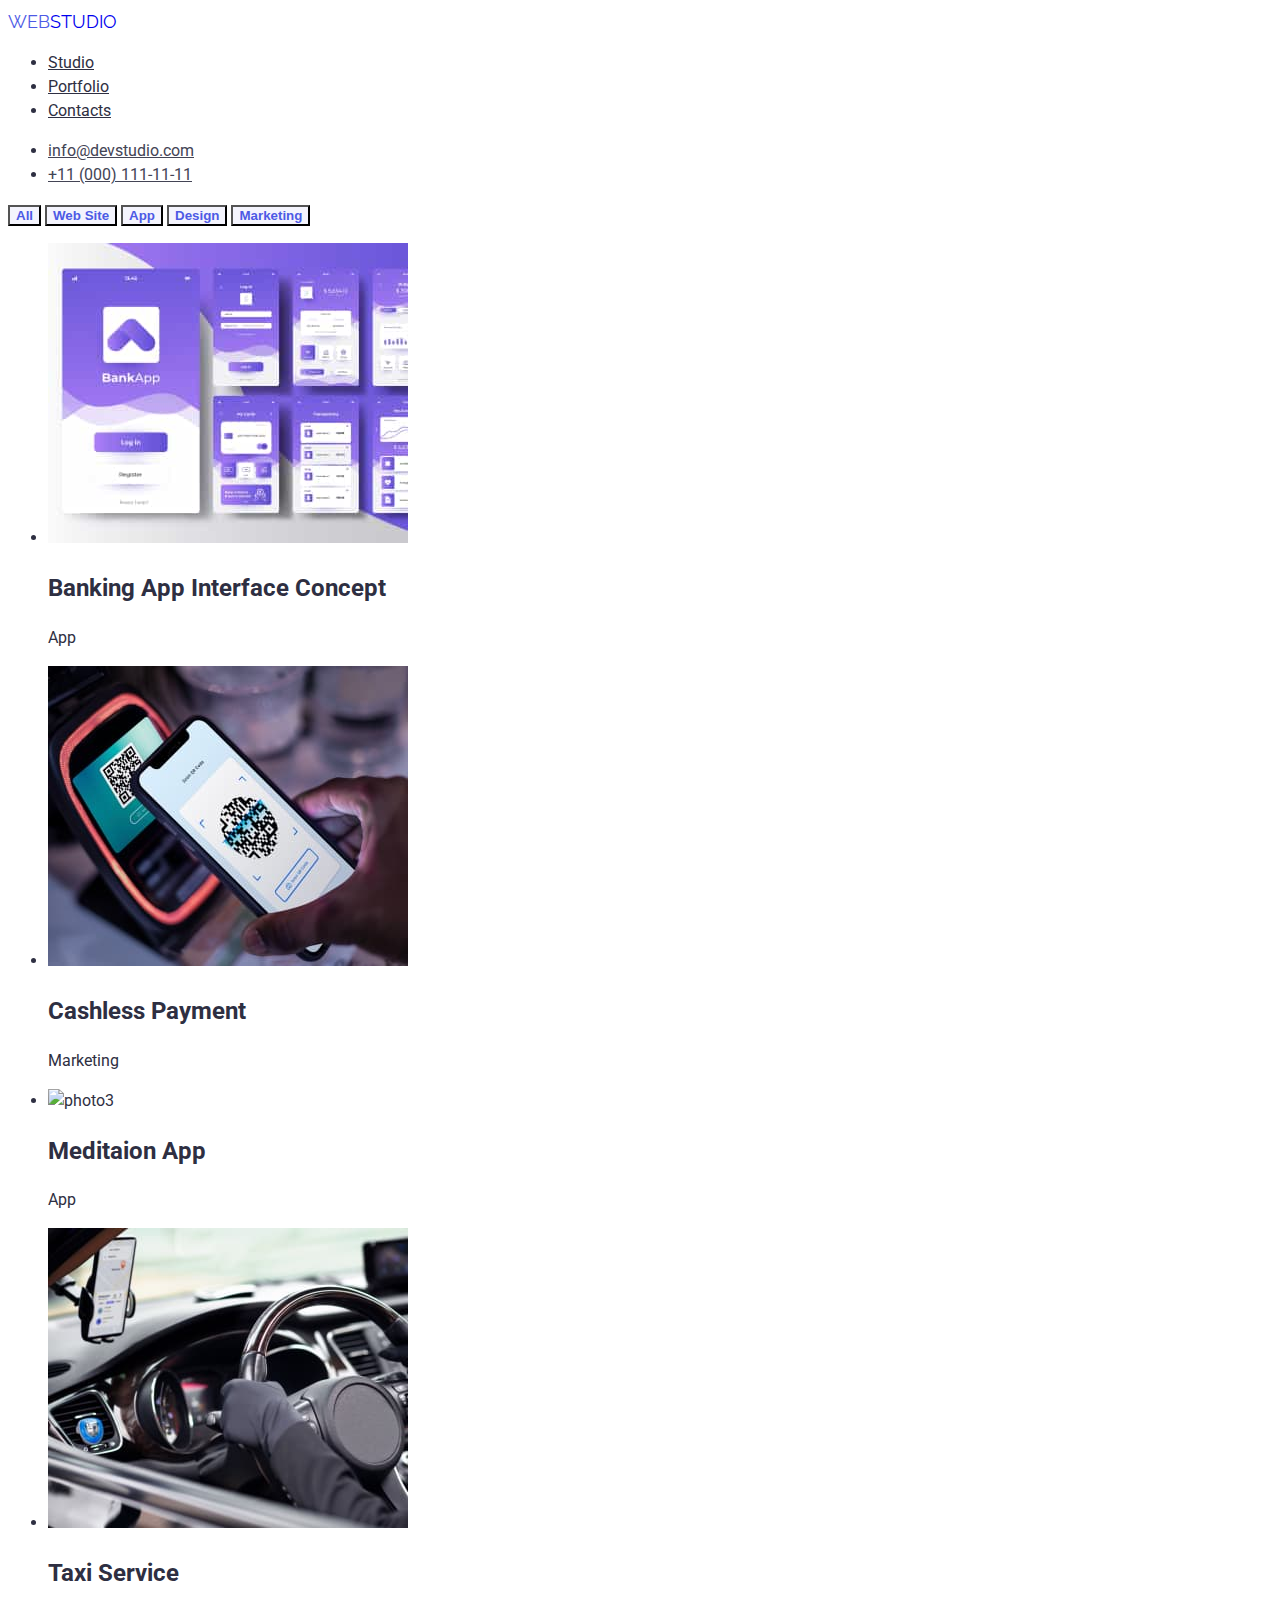
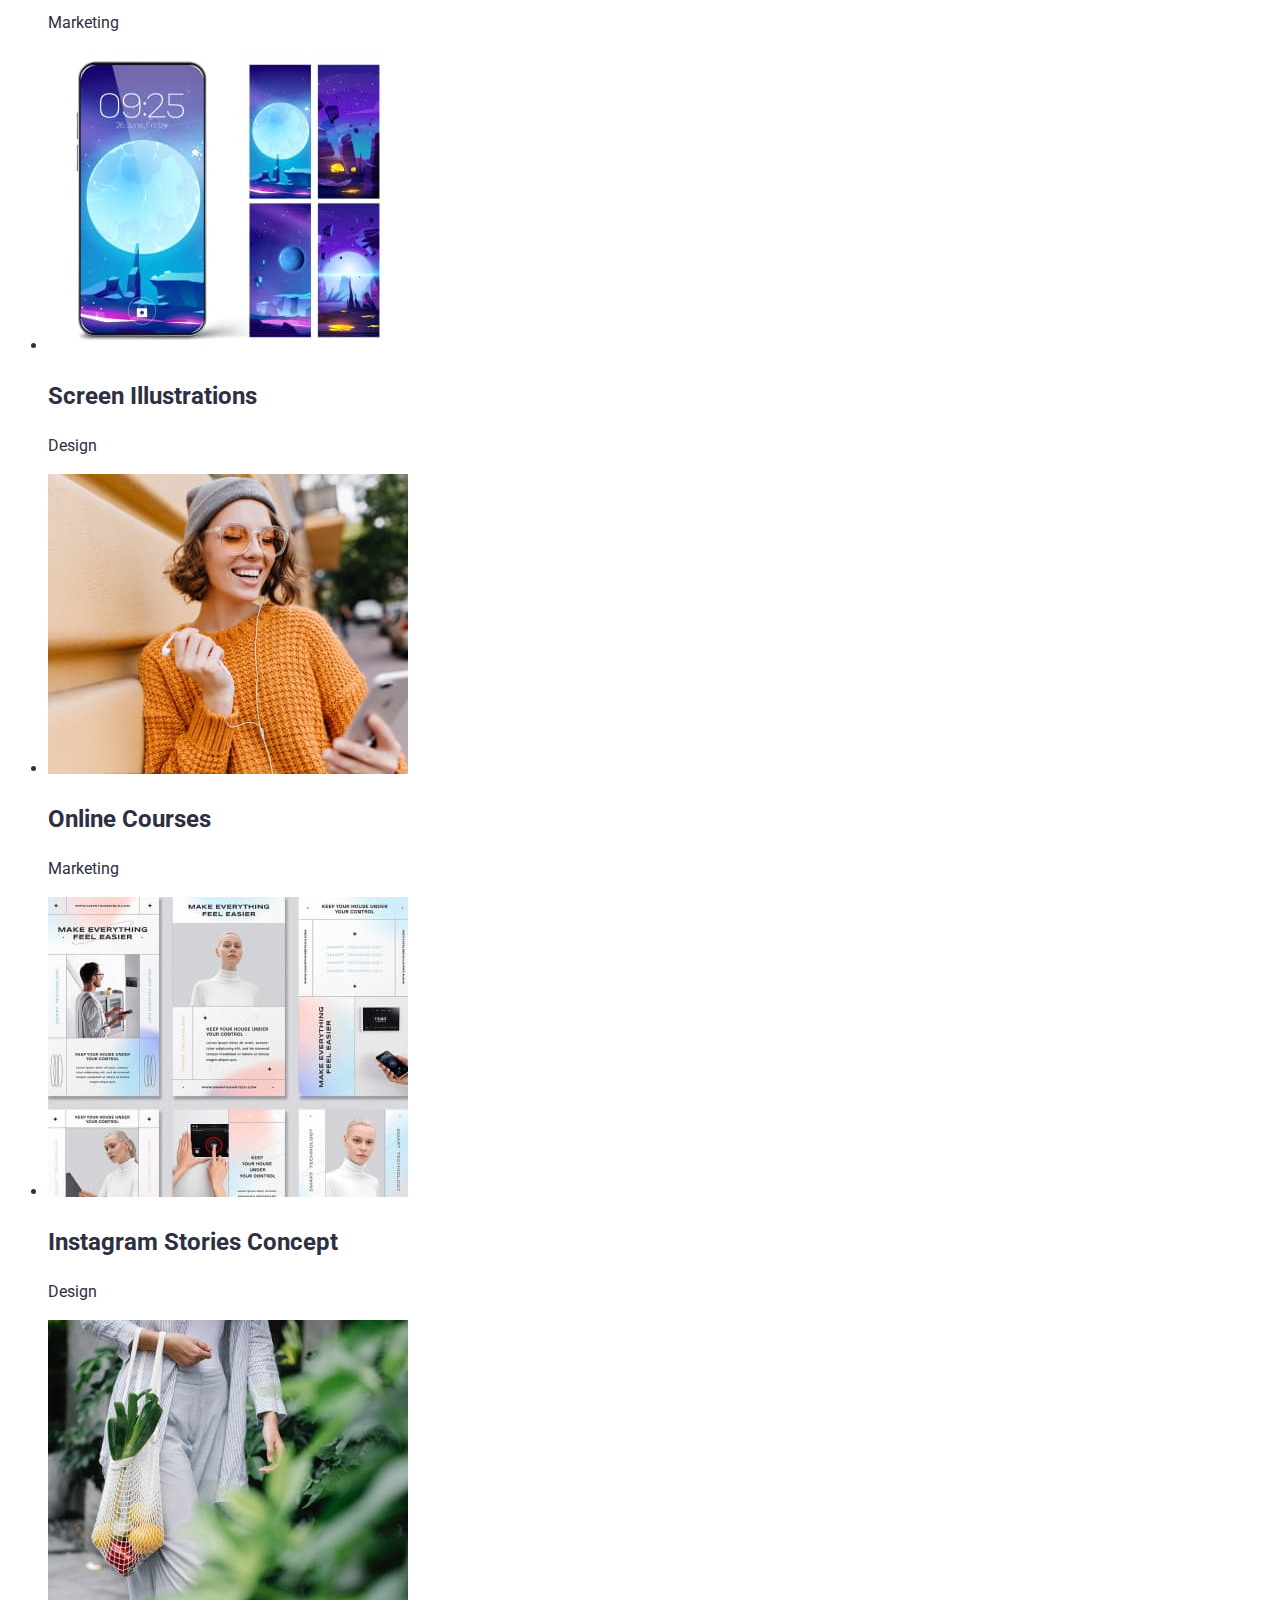
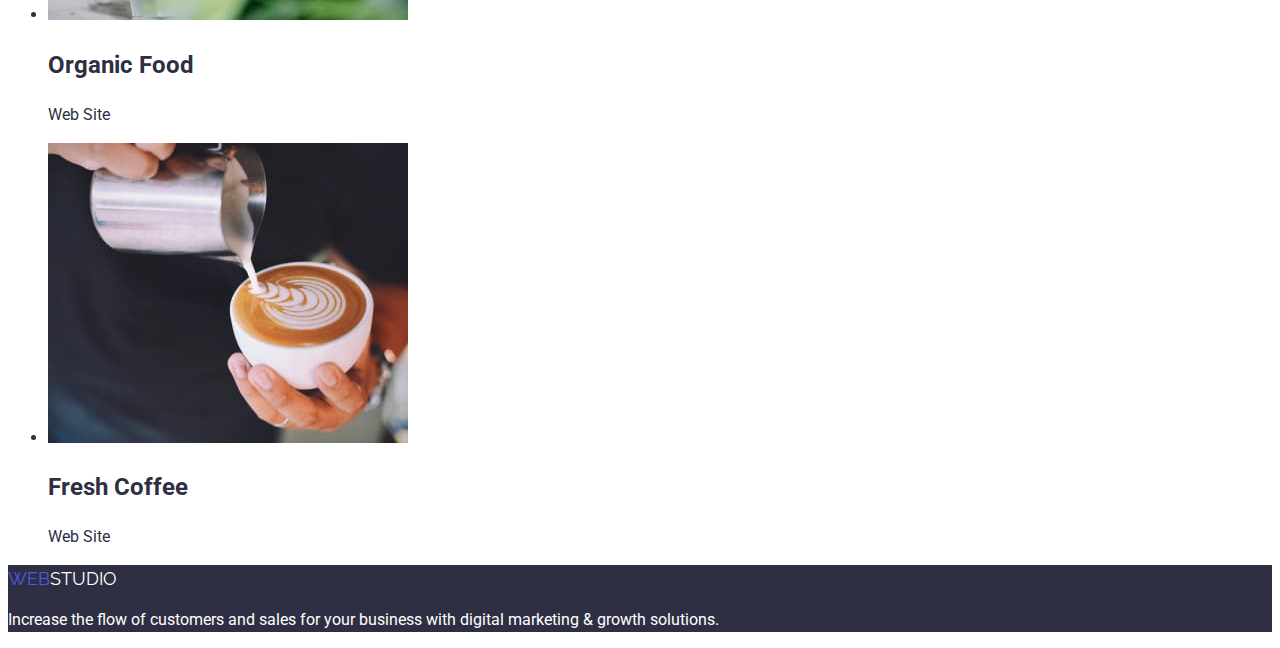
==== portfolio.html @ cdf42885 "finished homowork2" ====
<!DOCTYPE html>
<html lang="en">
	<head>
		<meta charset="UTF-8">
		<meta http-equiv="X-UA-Compatible" content="IE=edge">
		<meta name="viewport" content="width=device-width, initial-scale=1.0">
		<title>Document</title>
		<link rel="preconnect" href="https://fonts.googleapis.com">
		<link rel="preconnect" href="https://fonts.gstatic.com" crossorigin>
		<link href="https://fonts.googleapis.com/css2?family=Raleway:wght@800&family=Roboto:wght@400;500;700;900&display=swap" rel="stylesheet">
		<link rel="stylesheet" href="/css/styles.css" />
	</head>
	<body>
		<header>
			<nav>
				<a class="logo" href="index.html"><span>WEB</span>STUDIO</a>
				<ul class="pages">
					<li><a href="index.html">Studio</a></li>
					<li><a href="/portfolio.html">Portfolio</a></li>
					<li><a href="">Contacts</a></li>
				</ul>
			</nav>
		</header>
		<main>
			<ul class="contacts">
				<li><a href="mailto:info@devstudio.com">info@devstudio.com</a></li>
				<li><a href="tel:+11(000)111-11-11">+11 (000) 111-11-11</a></li>
			</ul>
			<div class="buttons">
				<button type="button">All</button>
				<button type="button">Web Site</button>
				<button type="button">App</button>
				<button type="button">Design</button>
				<button type="button">Marketing</button>
			</div>
			<section>
				<ul>
					<li>
						<img src="./images/foto1hm2.jpg" alt="photo1" width="360" />
						<h2>Banking App Interface Concept</h2>
						<p>App</p>
					</li>

					<li>
						<img src="./images/foto2hm2.jpg" alt="photo2" width="360" />
						<h2>Cashless Payment</h2>
						<p>Marketing</p>
					</li>

					<li>
						<img src="./images/foto3hm2.jpg" alt="photo3" width="360" />
						<h2>Meditaion App</h2>
						<p>App</p>
					</li>

					<li>
						<img src="./images/foto4hm2.jpg" alt="photo4" width="360"/>
						<h2>Taxi Service</h2>
						<p>Marketing</p>
					</li>

					<li>
						<img src="./images/foto5hm2.jpg" alt="photo5" width="360"/>
						<h2>Screen Illustrations</h2>
						<p>Design</p>
					</li>

					<li>
						<img src="./images/foto6hm2.jpg" alt="photo6" width="360"/>
						<h2>Online Courses</h2>
						<p>Marketing</p>
					</li>

					<li>
						<img src="./images/foto7hm2.jpg" alt="photo7" width="360"/>
						<h2>Instagram Stories Concept</h2>
						<p>Design</p>
					</li>

					<li>
						<img src="./images/foto8hm2.jpg" alt="photo8" width="360"/>
						<h2>Organic Food</h2>
						<p>Web Site</p>
					</li>

					<li>
						<img src="./images/foto9hm2.jpg" alt="photo9" width="360"/>
						<h2>Fresh Coffee</h2>
						<p>Web Site</p>
					</li>
				</ul>
			</section>
		</main>
		<footer class="footer">
			<a class="logo" href="/"><span>WEB</span>STUDIO</a>
			<p>Increase the flow of customers and sales for your business with digital marketing & growth solutions.</p>
		</footer>
	</body>
</html>
---- css/styles.css ----
:root {
    --brand-color: #4D5AE5;
    --text-color: #2E2F42;
}

body {
    font-family: 'Roboto', sans-serif;
    font-size: 16px;
    line-height: 1.5;
    color: var(--text-color);
}

.logo {
    font-family: 'Raleway', sans-serif;
    font-size: 18px;
    text-decoration: none;
}

.logo span {
    color: var(--brand-color);
}

.buttons button {
    background-color: #F4F4FD;
    font-weight: 600;
    cursor: pointer;
    color: var(--brand-color);
}

.buttons button:hover {
    color: white;
    background-color: var(--brand-color);
}

.contacts a {
    color:  #434455;
}
.contacts a:hover {
    color: var(--brand-color);
}

.pages a {
    color: var(--text-color);
}

.pages a:hover {
    color: var(--brand-color);
}
.footer {
    background-color: var(--text-color);
    color: white;
}

.footer .logo {
    color: white;
}
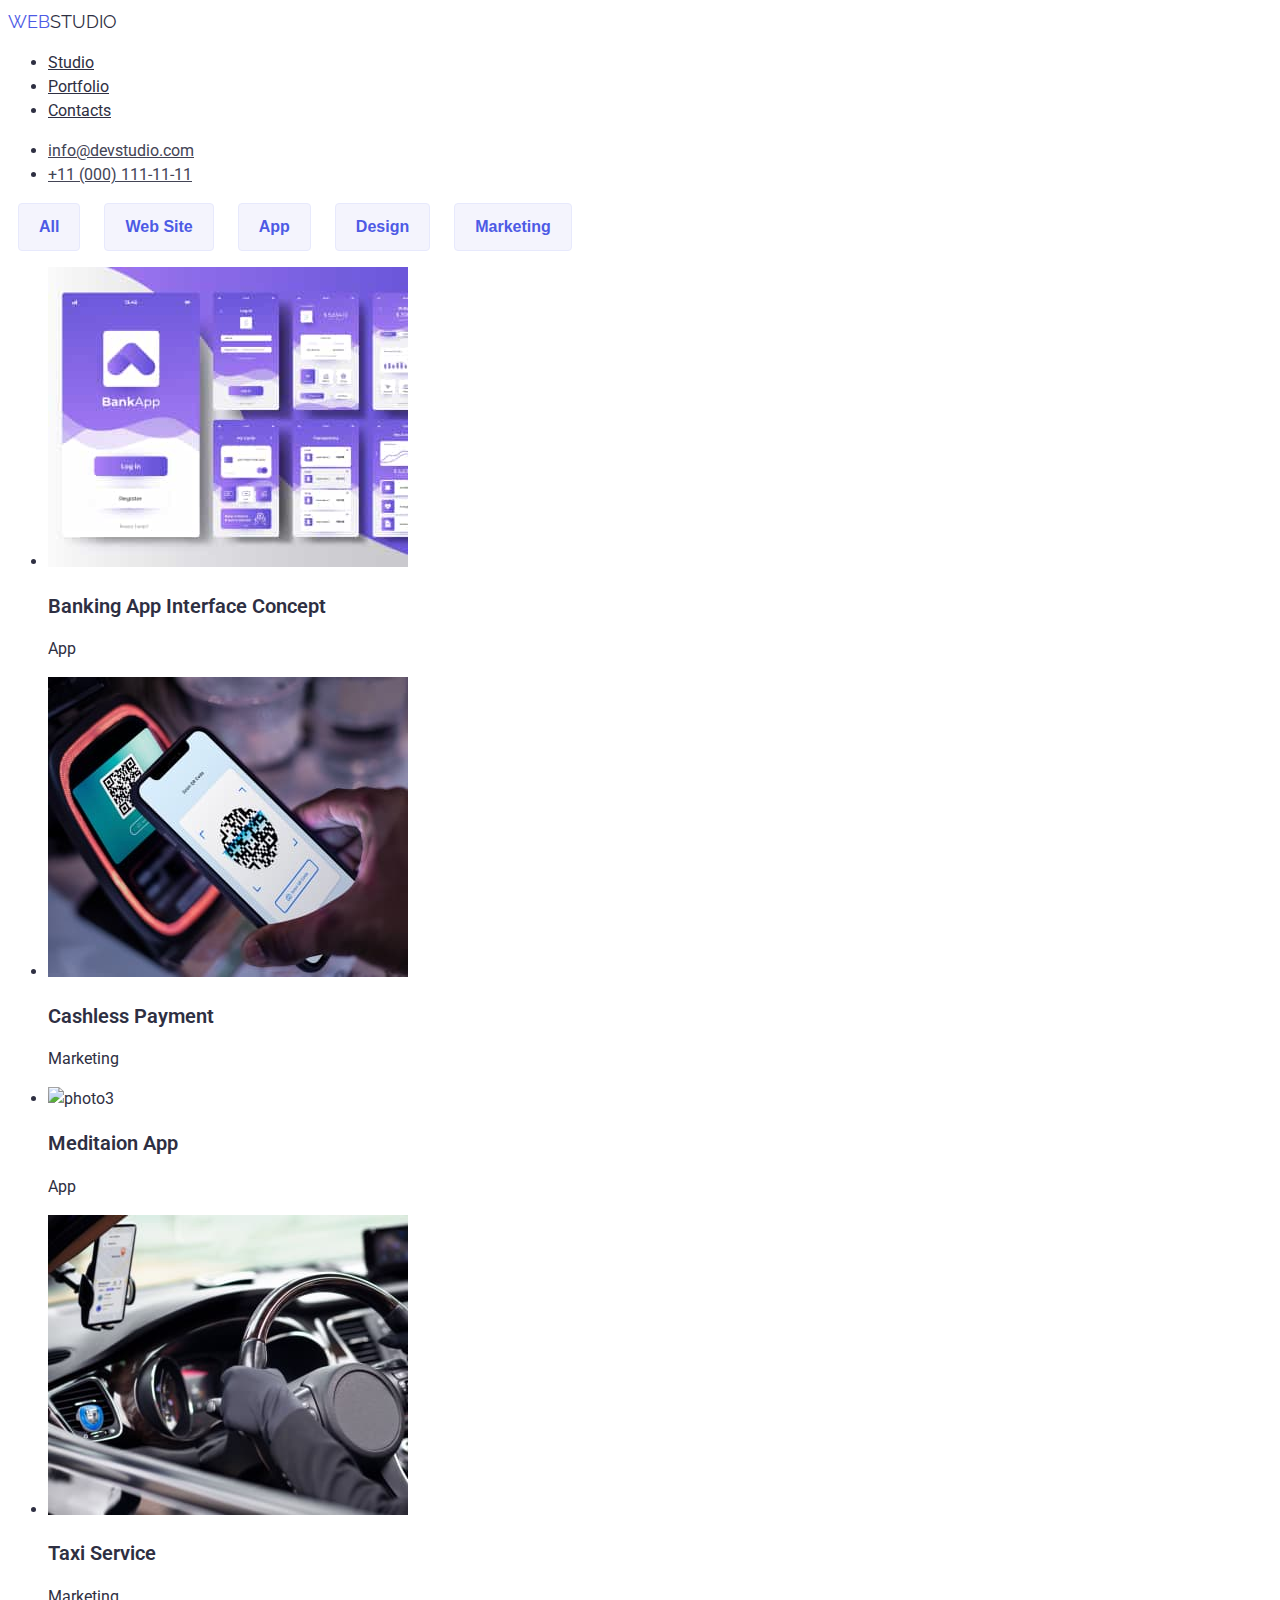
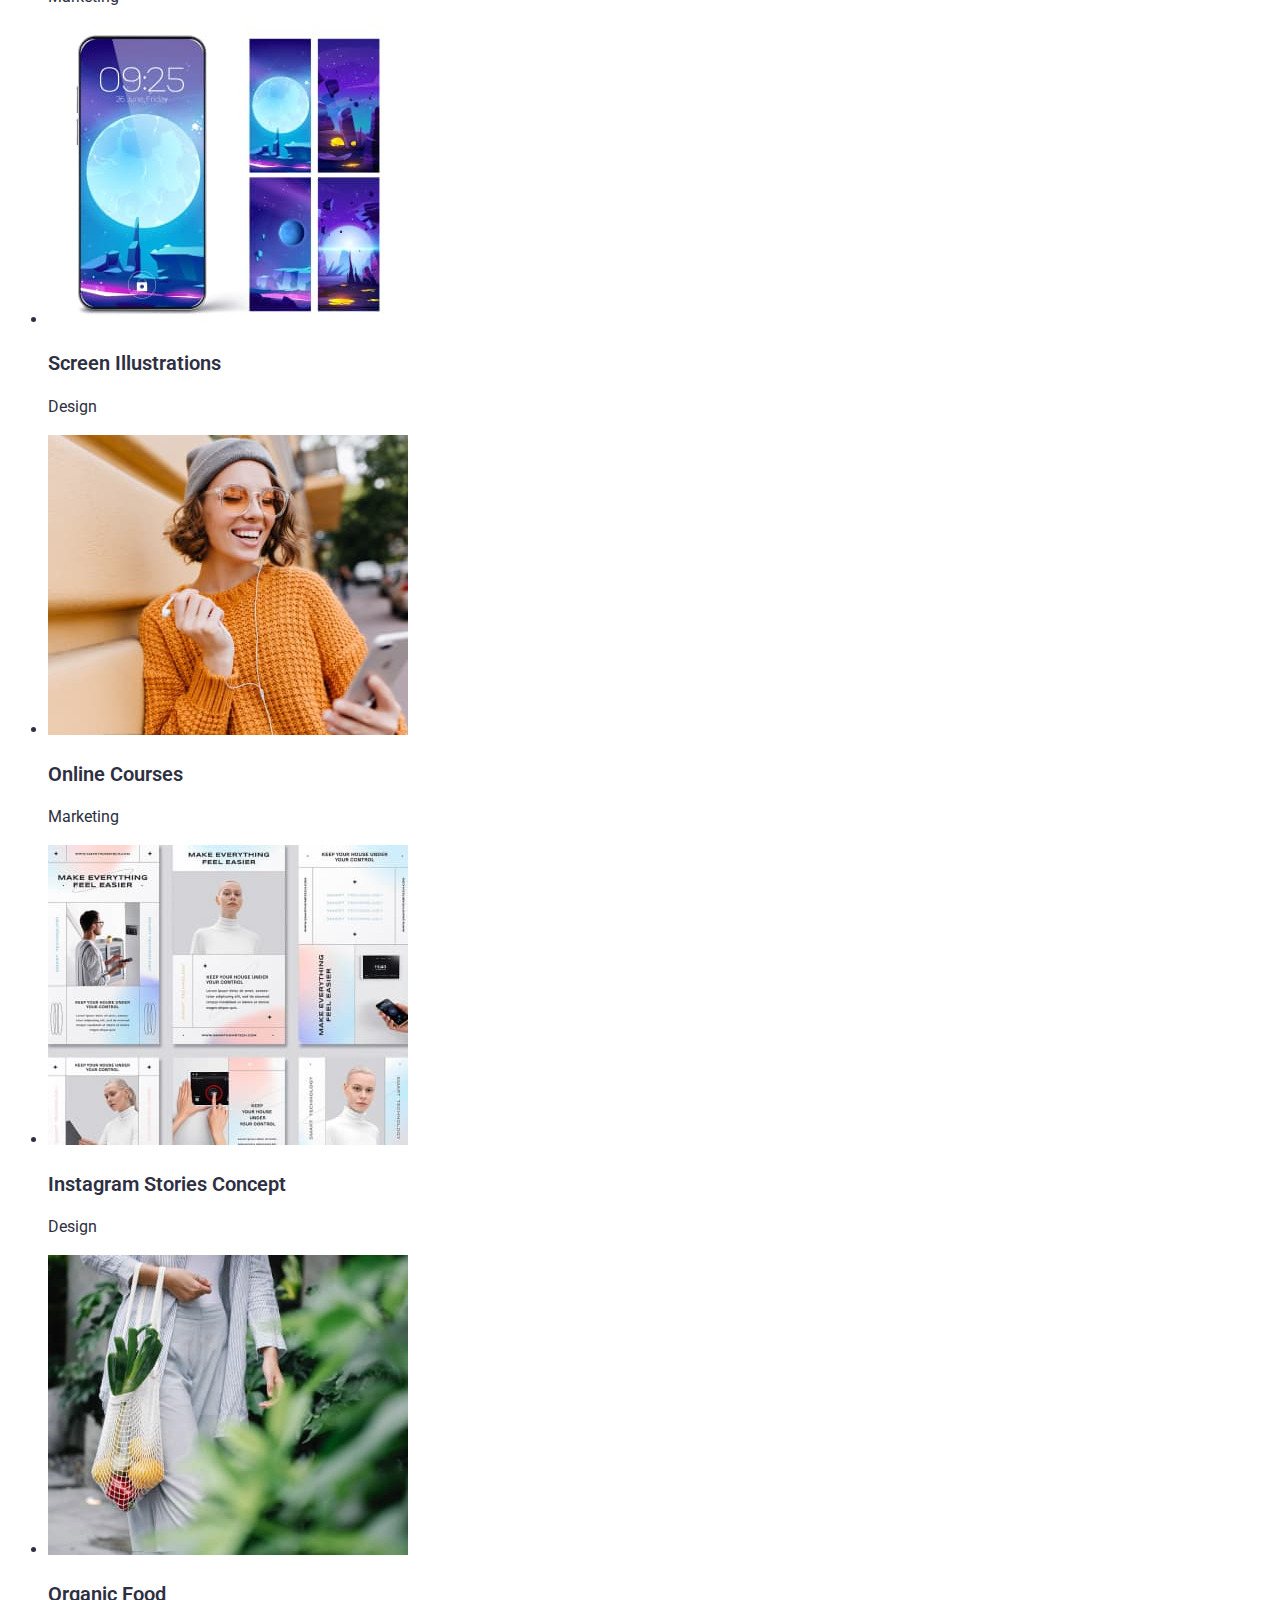
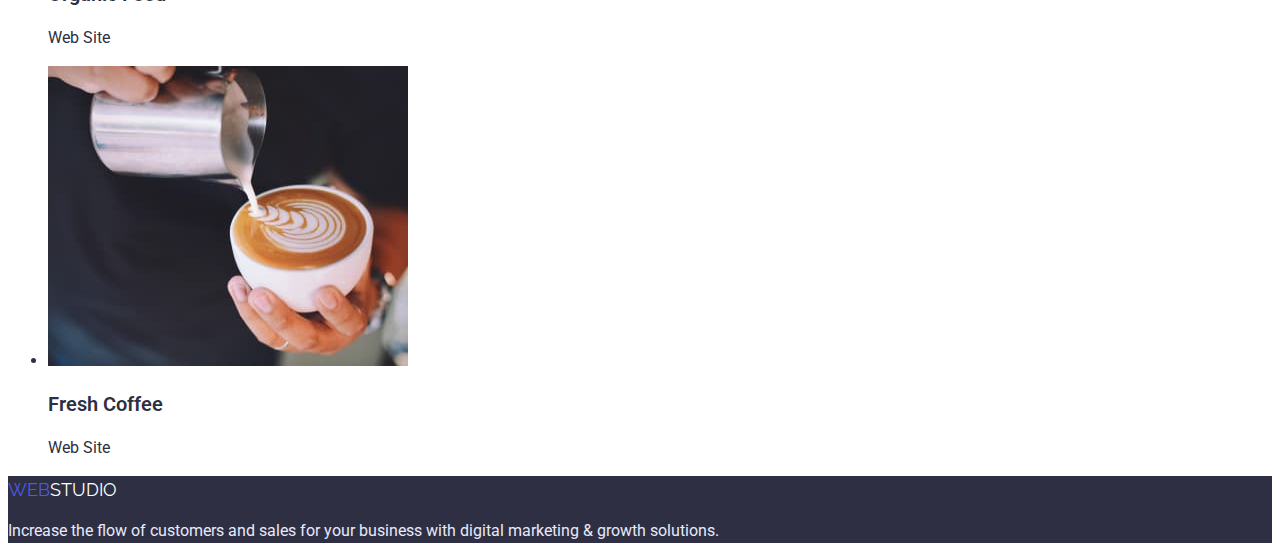
==== commit 0c07bb66: "fixed css" ====
--- a/portfolio.html
+++ b/portfolio.html
@@ -8,7 +8,7 @@
 		<link rel="preconnect" href="https://fonts.googleapis.com">
 		<link rel="preconnect" href="https://fonts.gstatic.com" crossorigin>
 		<link href="https://fonts.googleapis.com/css2?family=Raleway:wght@800&family=Roboto:wght@400;500;700;900&display=swap" rel="stylesheet">
-		<link rel="stylesheet" href="/css/styles.css" />
+		<link rel="stylesheet" href="./css/styles.css" />
 	</head>
 	<body>
 		<header>
@@ -16,7 +16,7 @@
 				<a class="logo" href="index.html"><span>WEB</span>STUDIO</a>
 				<ul class="pages">
 					<li><a href="index.html">Studio</a></li>
-					<li><a href="/portfolio.html">Portfolio</a></li>
+					<li><a href="./portfolio.html">Portfolio</a></li>
 					<li><a href="">Contacts</a></li>
 				</ul>
 			</nav>
@@ -37,55 +37,55 @@
 				<ul>
 					<li>
 						<img src="./images/foto1hm2.jpg" alt="photo1" width="360" />
-						<h2>Banking App Interface Concept</h2>
+						<h2 class="under-photo-text">Banking App Interface Concept</h2>
 						<p>App</p>
 					</li>
 
 					<li>
 						<img src="./images/foto2hm2.jpg" alt="photo2" width="360" />
-						<h2>Cashless Payment</h2>
+						<h2 class="under-photo-text">Cashless Payment</h2>
 						<p>Marketing</p>
 					</li>
 
 					<li>
 						<img src="./images/foto3hm2.jpg" alt="photo3" width="360" />
-						<h2>Meditaion App</h2>
+						<h2 class="under-photo-text">Meditaion App</h2>
 						<p>App</p>
 					</li>
 
 					<li>
 						<img src="./images/foto4hm2.jpg" alt="photo4" width="360"/>
-						<h2>Taxi Service</h2>
+						<h2 class="under-photo-text">Taxi Service</h2>
 						<p>Marketing</p>
 					</li>
 
 					<li>
 						<img src="./images/foto5hm2.jpg" alt="photo5" width="360"/>
-						<h2>Screen Illustrations</h2>
+						<h2 class="under-photo-text">Screen Illustrations</h2>
 						<p>Design</p>
 					</li>
 
 					<li>
 						<img src="./images/foto6hm2.jpg" alt="photo6" width="360"/>
-						<h2>Online Courses</h2>
+						<h2 class="under-photo-text">Online Courses</h2>
 						<p>Marketing</p>
 					</li>
 
 					<li>
 						<img src="./images/foto7hm2.jpg" alt="photo7" width="360"/>
-						<h2>Instagram Stories Concept</h2>
+						<h2 class="under-photo-text">Instagram Stories Concept</h2>
 						<p>Design</p>
 					</li>
 
 					<li>
 						<img src="./images/foto8hm2.jpg" alt="photo8" width="360"/>
-						<h2>Organic Food</h2>
+						<h2 class="under-photo-text">Organic Food</h2>
 						<p>Web Site</p>
 					</li>
 
 					<li>
 						<img src="./images/foto9hm2.jpg" alt="photo9" width="360"/>
-						<h2>Fresh Coffee</h2>
+						<h2 class="under-photo-text">Fresh Coffee</h2>
 						<p>Web Site</p>
 					</li>
 				</ul>
--- a/css/styles.css
+++ b/css/styles.css
@@ -14,6 +14,8 @@
     font-family: 'Raleway', sans-serif;
     font-size: 18px;
     text-decoration: none;
+    color: var(--text-color);
+    
 }
 
 .logo span {
@@ -25,6 +27,11 @@
     font-weight: 600;
     cursor: pointer;
     color: var(--brand-color);
+    border-radius: 4px;
+    border: 1px solid #E7E9FC;
+    padding: 14px 20px;
+    margin: 0 10px;
+    font-size: 16px;
 }
 
 .buttons button:hover {
@@ -32,6 +39,11 @@
     background-color: var(--brand-color);
 }
 
+.under-photo-text {
+    font-size: 20px;
+    font-weight: 600;
+
+}
 .contacts a {
     color:  #434455;
 }
@@ -53,4 +65,8 @@
 
 .footer .logo {
     color: white;
+    font-size: 18px;
+}
+.footer p {
+   color: #E7E9FC;
 }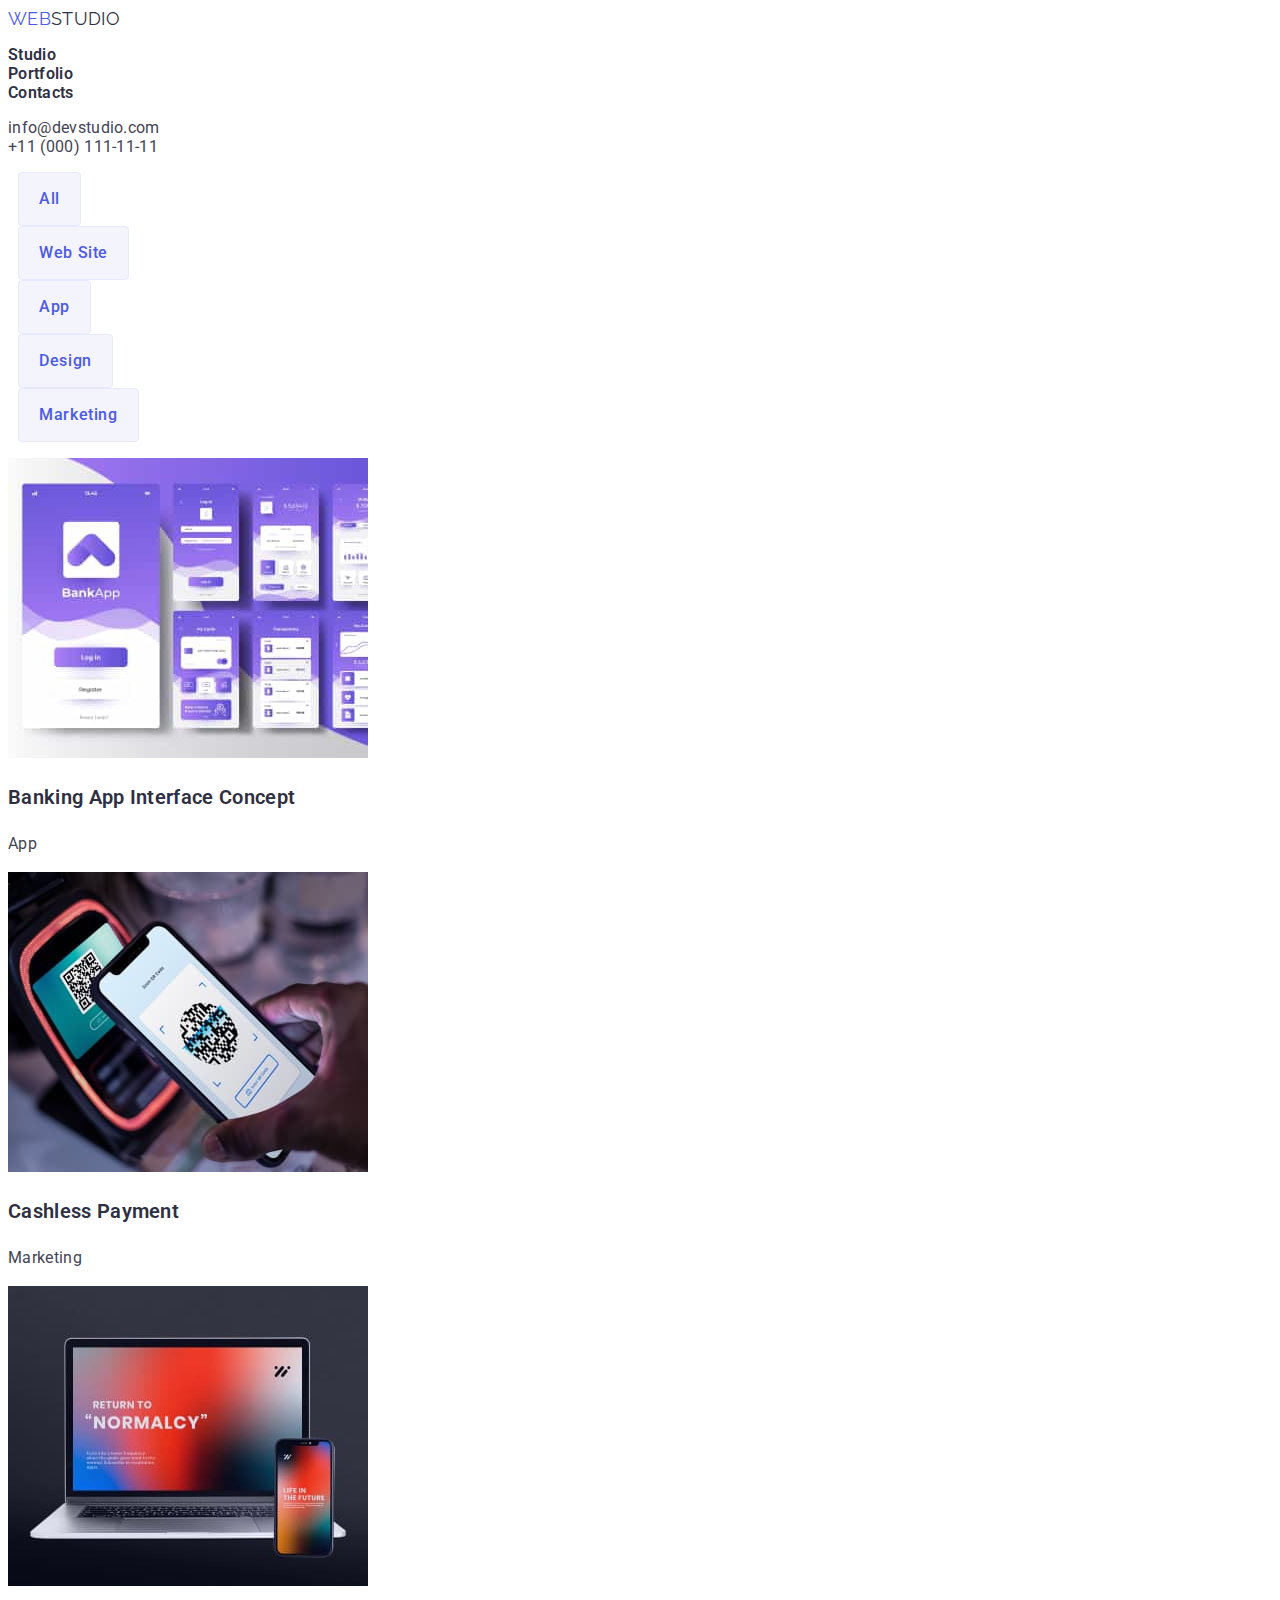
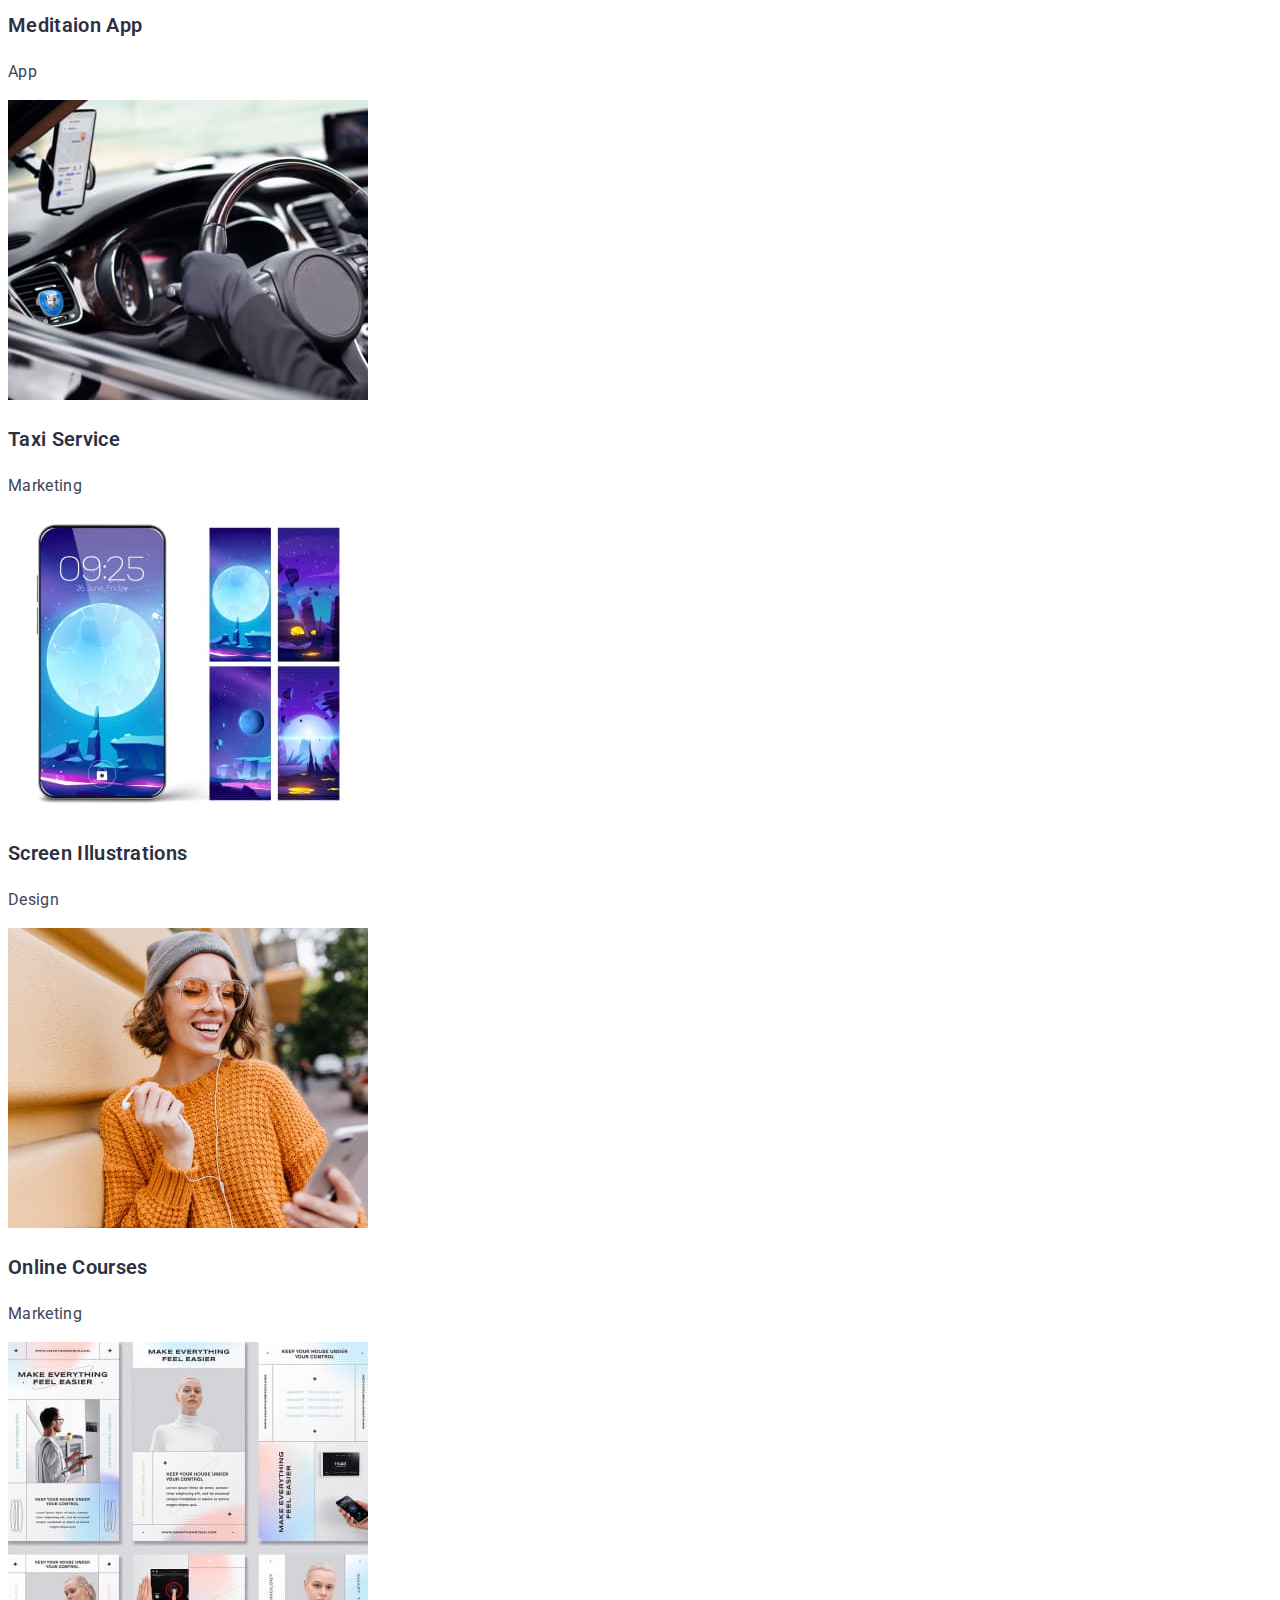
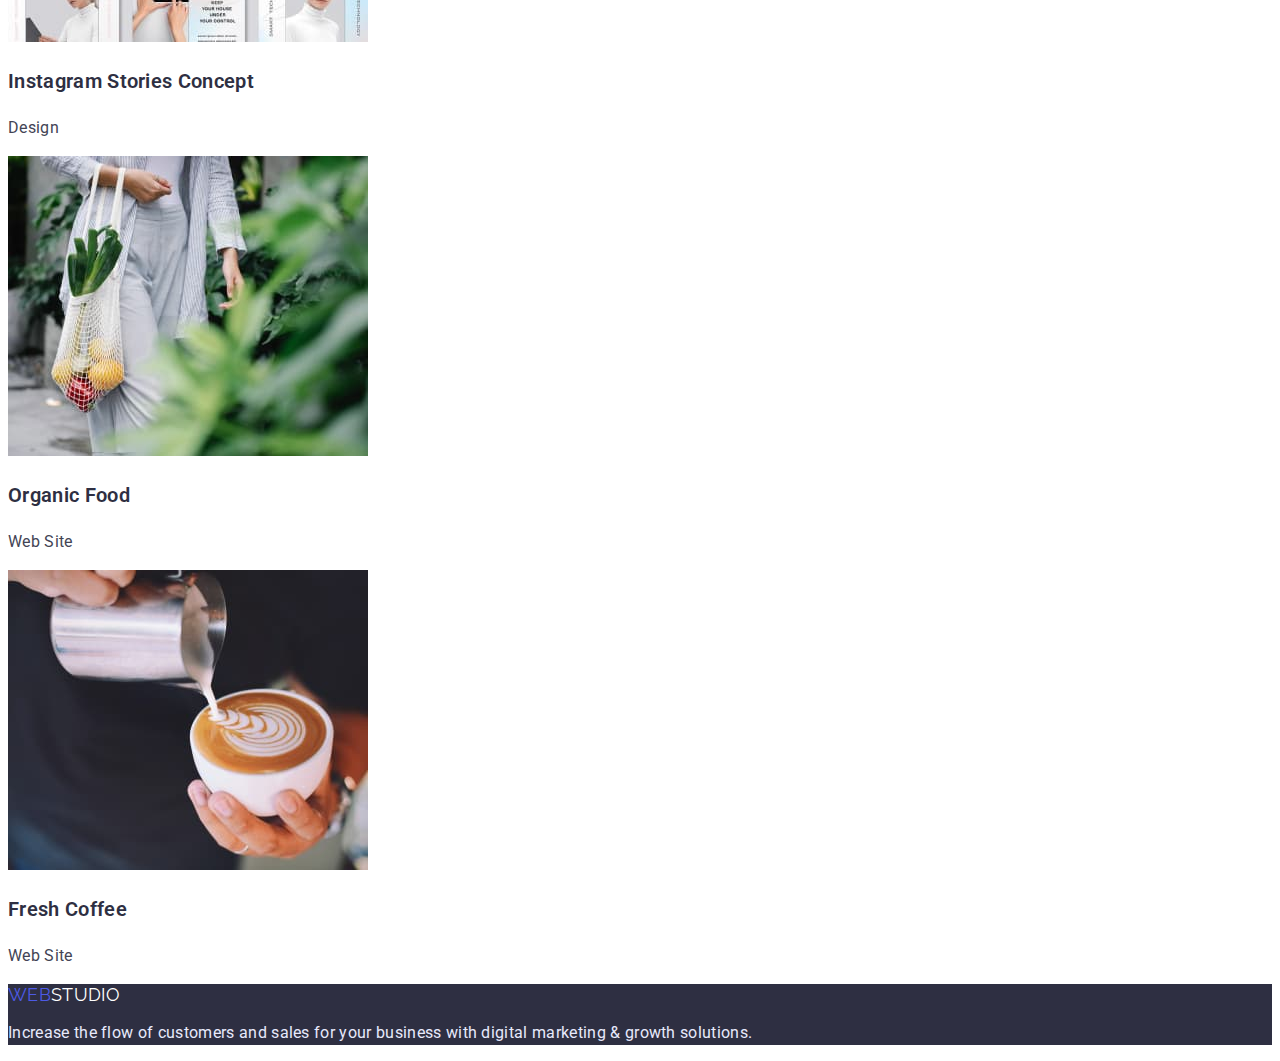
==== commit 2f590ce1: "fixed" ====
--- a/portfolio.html
+++ b/portfolio.html
@@ -14,79 +14,81 @@
 		<header>
 			<nav>
 				<a class="logo" href="index.html"><span>WEB</span>STUDIO</a>
-				<ul class="pages">
-					<li><a href="index.html">Studio</a></li>
-					<li><a href="./portfolio.html">Portfolio</a></li>
-					<li><a href="">Contacts</a></li>
+				<ul>
+					<li><a class="nav-link" href="index.html">Studio</a></li>
+					<li><a class="nav-link" href="./portfolio.html">Portfolio</a></li>
+					<li><a class="nav-link" href="">Contacts</a></li>
 				</ul>
 			</nav>
+			<ul>
+				<li><a class="contact-link" href="mailto:info@devstudio.com">info@devstudio.com</a></li>
+				<li><a class="contact-link" href="tel:+11(000)111-11-11">+11 (000) 111-11-11</a></li>
+			</ul>
 		</header>
 		<main>
-			<ul class="contacts">
-				<li><a href="mailto:info@devstudio.com">info@devstudio.com</a></li>
-				<li><a href="tel:+11(000)111-11-11">+11 (000) 111-11-11</a></li>
+			<h1 class="visually-hidden" >Portfolio page</h1>
+			<ul>
+				<li><button class="btn btn-white" type="button">All</button></li>
+				<li><button class="btn btn-white" type="button">Web Site</button></li>
+				<li><button class="btn btn-white" type="button">App</button></li>
+				<li><button class="btn btn-white" type="button">Design</button></li>
+				<li><button class="btn btn-white" type="button">Marketing</button></li>
 			</ul>
-			<div class="buttons">
-				<button type="button">All</button>
-				<button type="button">Web Site</button>
-				<button type="button">App</button>
-				<button type="button">Design</button>
-				<button type="button">Marketing</button>
-			</div>
 			<section>
+				<h2 class="visually-hidden">Articles</h2>
 				<ul>
 					<li>
 						<img src="./images/foto1hm2.jpg" alt="photo1" width="360" />
-						<h2 class="under-photo-text">Banking App Interface Concept</h2>
-						<p>App</p>
+						<h3 class="title">Banking App Interface Concept</h3>
+						<p class="description" >App</p>
 					</li>
 
 					<li>
 						<img src="./images/foto2hm2.jpg" alt="photo2" width="360" />
-						<h2 class="under-photo-text">Cashless Payment</h2>
-						<p>Marketing</p>
+						<h3 class="title">Cashless Payment</h3>
+						<p class="description" >Marketing</p>
 					</li>
 
 					<li>
 						<img src="./images/foto3hm2.jpg" alt="photo3" width="360" />
-						<h2 class="under-photo-text">Meditaion App</h2>
-						<p>App</p>
+						<h3 class="title">Meditaion App</h3>
+						<p class="description" >App</p>
 					</li>
 
 					<li>
 						<img src="./images/foto4hm2.jpg" alt="photo4" width="360"/>
-						<h2 class="under-photo-text">Taxi Service</h2>
-						<p>Marketing</p>
+						<h3 class="title">Taxi Service</h3>
+						<p class="description">Marketing</p>
 					</li>
 
 					<li>
 						<img src="./images/foto5hm2.jpg" alt="photo5" width="360"/>
-						<h2 class="under-photo-text">Screen Illustrations</h2>
-						<p>Design</p>
+						<h3 class="title">Screen Illustrations</h3>
+						<p class="description">Design</p>
 					</li>
 
 					<li>
 						<img src="./images/foto6hm2.jpg" alt="photo6" width="360"/>
-						<h2 class="under-photo-text">Online Courses</h2>
-						<p>Marketing</p>
+						<h3 class="title">Online Courses</h3>
+						<p class="description">Marketing</p>
 					</li>
 
 					<li>
 						<img src="./images/foto7hm2.jpg" alt="photo7" width="360"/>
-						<h2 class="under-photo-text">Instagram Stories Concept</h2>
-						<p>Design</p>
+						<h3 class="title">Instagram Stories Concept</h3>
+						<p class="description">Design</p>
 					</li>
 
 					<li>
 						<img src="./images/foto8hm2.jpg" alt="photo8" width="360"/>
-						<h2 class="under-photo-text">Organic Food</h2>
-						<p>Web Site</p>
+						<h3 class="title">Organic Food</h3>
+						<p class="description">Web Site</p>
 					</li>
 
 					<li>
 						<img src="./images/foto9hm2.jpg" alt="photo9" width="360"/>
-						<h2 class="under-photo-text">Fresh Coffee</h2>
-						<p>Web Site</p>
+						<h3 class="title">Fresh Coffee</h3>
+						<p class="description">Web Site</p>
 					</li>
 				</ul>
 			</section>
--- a/css/styles.css
+++ b/css/styles.css
@@ -1,20 +1,62 @@
 :root {
     --brand-color: #4D5AE5;
-    --text-color: #2E2F42;
+    --text-color-dark: #2E2F42;
+    --text-color-grey: #434455;
+    --main-font-family: 'Roboto', sans-serif;
 }
 
 body {
-    font-family: 'Roboto', sans-serif;
+    font-family: var(--main-font-family);
     font-size: 16px;
-    line-height: 1.5;
-    color: var(--text-color);
+    color: var(--text-color-dark);
+    letter-spacing: 0.02em;
+    
+}
+
+a {
+    text-decoration: none;
+}
+ul {
+    list-style: none;
+    padding-left: 0;
+}
+
+.nav-link {
+    color: var(--text-color-dark);
+    font-weight: 600;
+    font-size: 16px;
+}
+.nav-link:hover {
+    color: var(--text-color-grey);
+}
+
+.contact-link {
+    font-size: 16px;
+    color: var(--text-color-grey);
+    font-weight: 400;
+
+}
+
+.banner-slogan {
+    font-weight: 600;
+    font-size: 56px;
+    color: #FFFFFF;
+    text-align: center;
+    line-height: 1.2;
+    width: 492px;
+    margin: 0 auto;
+}
+.banner-section {
+    background-color: var(--text-color-dark);
+    text-align: center;
+
 }
 
 .logo {
     font-family: 'Raleway', sans-serif;
     font-size: 18px;
     text-decoration: none;
-    color: var(--text-color);
+    color: var(--text-color-dark);
     
 }
 
@@ -22,21 +64,58 @@
     color: var(--brand-color);
 }
 
-.buttons button {
-    background-color: #F4F4FD;
-    font-weight: 600;
+
+.btn {
+    font-weight: 500;
     cursor: pointer;
-    color: var(--brand-color);
     border-radius: 4px;
-    border: 1px solid #E7E9FC;
     padding: 14px 20px;
-    margin: 0 10px;
     font-size: 16px;
+    letter-spacing: 0.04em;
+    line-height: 1.5;
+    font-family: var(--main-font-family);
 }
 
-.buttons button:hover {
+.btn-blue {
+    box-shadow: 0px 4px 4px rgba(0, 0, 0, 0.15);
+    background-color: var(--brand-color);
+    color: white;
+    border-width: 0;
+     
+}
+.btn-blue:hover {
+    box-shadow: 0px 1px 6px rgba(46, 47, 66, 0.08), 0px 1px 1px rgba(46, 47, 66, 0.16), 0px 2px 1px rgba(46, 47, 66, 0.08);
+}
+
+.btn-white {
+    background-color: #F4F4FD;
+    color: var(--brand-color);
+    border: 1px solid #E7E9FC;
+    margin: 0 10px;
+}
+
+.btn-white:hover {
     color: white;
     background-color: var(--brand-color);
+}
+
+.description {
+    line-height: 1.5;
+    color: var(--text-color-grey);
+}
+
+.title {
+    line-height: 1.5;
+    font-weight: 600;
+    font-size: 20px;
+    color: var(--text-color-dark);
+}
+
+.section-title {
+    line-height: 1.5;
+    font-weight: 600;
+    font-size: 36px;
+    color: var(--text-color-dark);
 }
 
 .under-photo-text {
@@ -44,29 +123,30 @@
     font-weight: 600;
 
 }
-.contacts a {
-    color:  #434455;
-}
-.contacts a:hover {
-    color: var(--brand-color);
-}
+.visually-hidden {
+    position: absolute;
+    width: 1px;
+    height: 1px;
+    margin: -1px;
+    border: 0;
+    padding: 0;
+    
+    white-space: nowrap;
+    clip-path: inset(100%);
+    clip: rect(0 0 0 0);
+    overflow: hidden;
+  }
 
-.pages a {
-    color: var(--text-color);
-}
-
-.pages a:hover {
-    color: var(--brand-color);
-}
 .footer {
-    background-color: var(--text-color);
+    background-color: var(--text-color-dark);
     color: white;
 }
 
 .footer .logo {
     color: white;
-    font-size: 18px;
+    
 }
 .footer p {
    color: #E7E9FC;
+    line-height: 1.5;
 }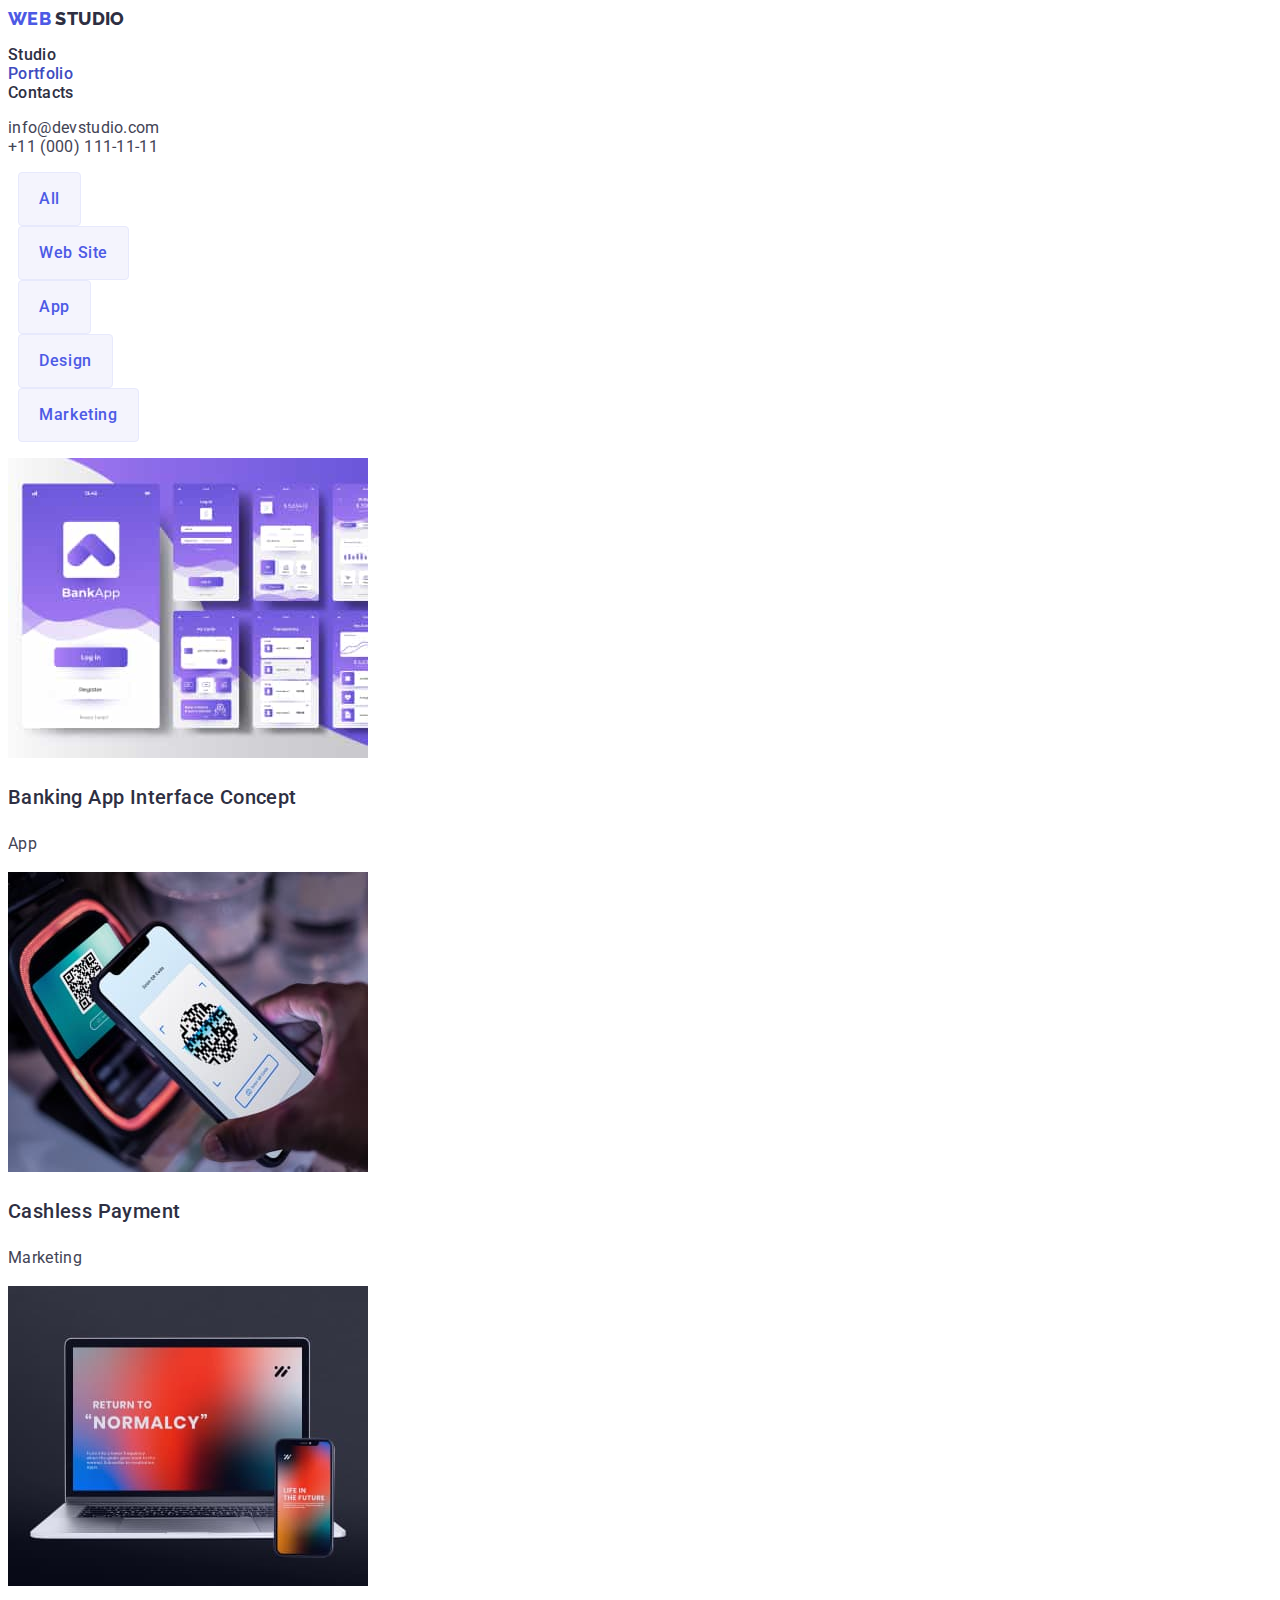
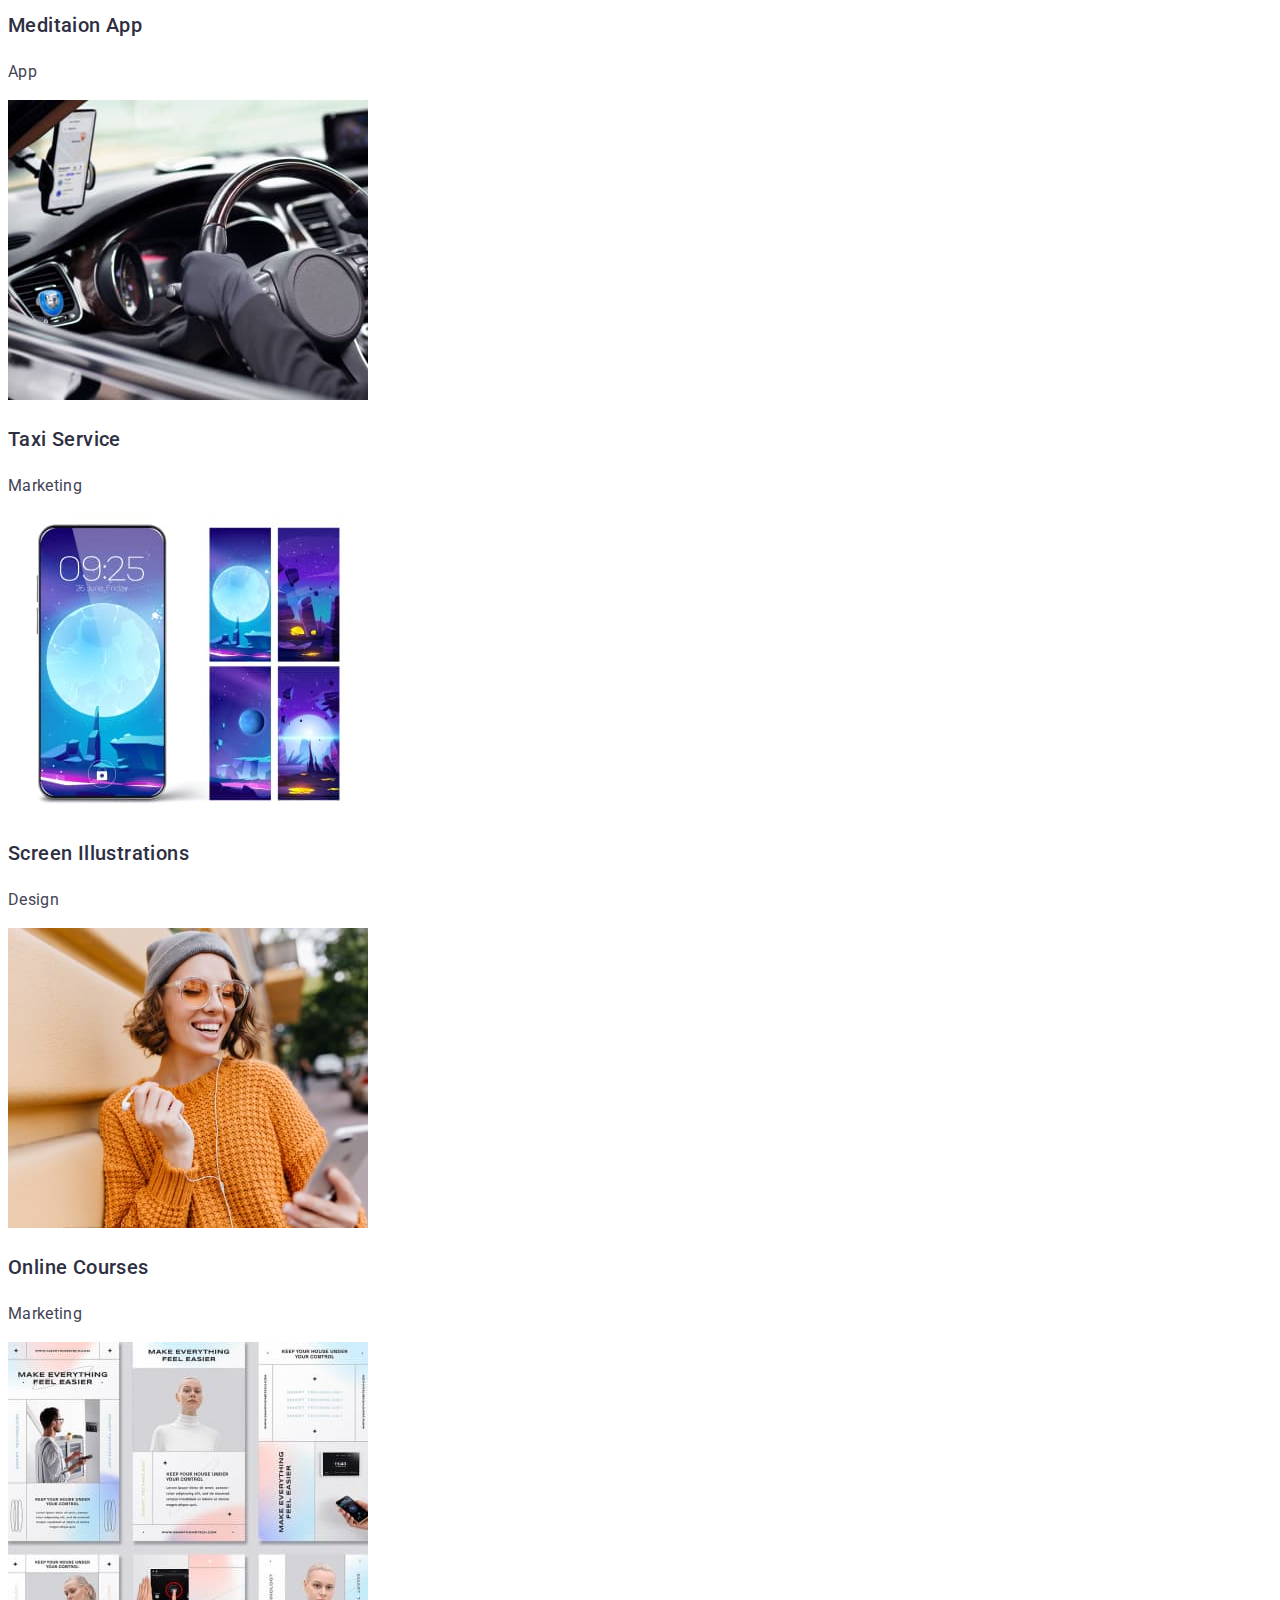
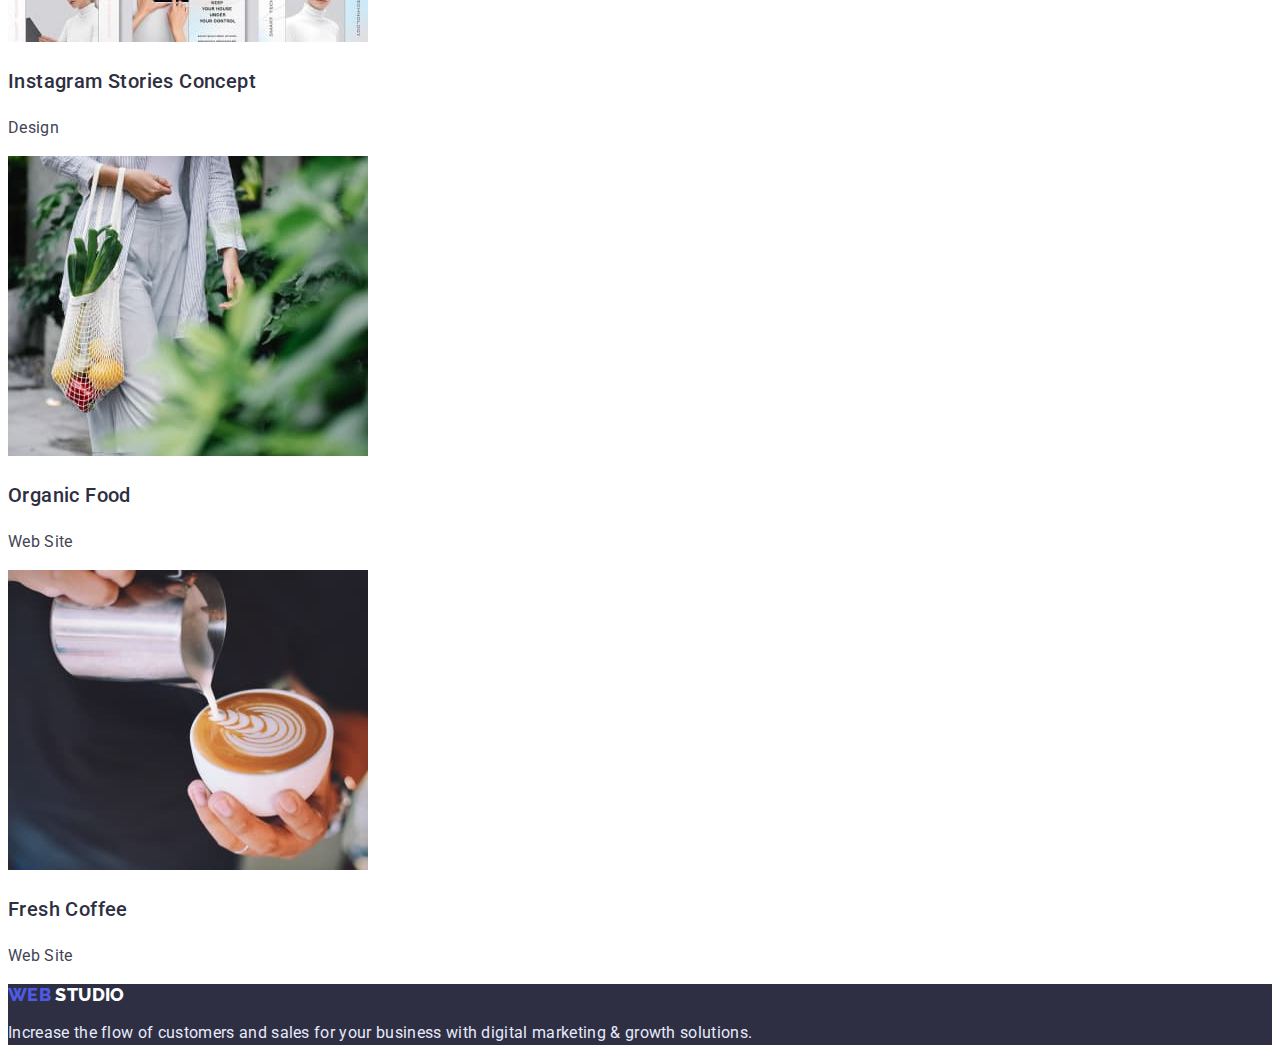
==== commit 5153c0a8: "fixed" ====
--- a/portfolio.html
+++ b/portfolio.html
@@ -1,22 +1,28 @@
 <!DOCTYPE html>
 <html lang="en">
 	<head>
-		<meta charset="UTF-8">
-		<meta http-equiv="X-UA-Compatible" content="IE=edge">
-		<meta name="viewport" content="width=device-width, initial-scale=1.0">
+		<meta charset="UTF-8" />
+		<meta http-equiv="X-UA-Compatible" content="IE=edge" />
+		<meta name="viewport" content="width=device-width, initial-scale=1.0" />
 		<title>Document</title>
-		<link rel="preconnect" href="https://fonts.googleapis.com">
-		<link rel="preconnect" href="https://fonts.gstatic.com" crossorigin>
-		<link href="https://fonts.googleapis.com/css2?family=Raleway:wght@800&family=Roboto:wght@400;500;700;900&display=swap" rel="stylesheet">
+		<link rel="preconnect" href="https://fonts.googleapis.com" />
+		<link rel="preconnect" href="https://fonts.gstatic.com" crossorigin />
+		<link
+			href="https://fonts.googleapis.com/css2?family=Raleway:wght@800&family=Roboto:wght@400;500;700;900&display=swap"
+			rel="stylesheet"
+		/>
 		<link rel="stylesheet" href="./css/styles.css" />
 	</head>
 	<body>
 		<header>
 			<nav>
-				<a class="logo" href="index.html"><span>WEB</span>STUDIO</a>
+				<a class="logo" href="index.html">
+					<span>WEB</span>
+					STUDIO
+				</a>
 				<ul>
 					<li><a class="nav-link" href="index.html">Studio</a></li>
-					<li><a class="nav-link" href="./portfolio.html">Portfolio</a></li>
+					<li><a class="nav-link current" href="./portfolio.html">Portfolio</a></li>
 					<li><a class="nav-link" href="">Contacts</a></li>
 				</ul>
 			</nav>
@@ -26,67 +32,67 @@
 			</ul>
 		</header>
 		<main>
-			<h1 class="visually-hidden" >Portfolio page</h1>
-			<ul>
-				<li><button class="btn btn-white" type="button">All</button></li>
-				<li><button class="btn btn-white" type="button">Web Site</button></li>
-				<li><button class="btn btn-white" type="button">App</button></li>
-				<li><button class="btn btn-white" type="button">Design</button></li>
-				<li><button class="btn btn-white" type="button">Marketing</button></li>
-			</ul>
 			<section>
+				<h1 class="visually-hidden">Portfolio page</h1>
+				<ul>
+					<li><button class="btn btn-white" type="button">All</button></li>
+					<li><button class="btn btn-white" type="button">Web Site</button></li>
+					<li><button class="btn btn-white" type="button">App</button></li>
+					<li><button class="btn btn-white" type="button">Design</button></li>
+					<li><button class="btn btn-white" type="button">Marketing</button></li>
+				</ul>
 				<h2 class="visually-hidden">Articles</h2>
 				<ul>
 					<li>
 						<img src="./images/foto1hm2.jpg" alt="photo1" width="360" />
 						<h3 class="title">Banking App Interface Concept</h3>
-						<p class="description" >App</p>
+						<p class="description">App</p>
 					</li>
 
 					<li>
 						<img src="./images/foto2hm2.jpg" alt="photo2" width="360" />
 						<h3 class="title">Cashless Payment</h3>
-						<p class="description" >Marketing</p>
+						<p class="description">Marketing</p>
 					</li>
 
 					<li>
 						<img src="./images/foto3hm2.jpg" alt="photo3" width="360" />
 						<h3 class="title">Meditaion App</h3>
-						<p class="description" >App</p>
+						<p class="description">App</p>
 					</li>
 
 					<li>
-						<img src="./images/foto4hm2.jpg" alt="photo4" width="360"/>
+						<img src="./images/foto4hm2.jpg" alt="photo4" width="360" />
 						<h3 class="title">Taxi Service</h3>
 						<p class="description">Marketing</p>
 					</li>
 
 					<li>
-						<img src="./images/foto5hm2.jpg" alt="photo5" width="360"/>
+						<img src="./images/foto5hm2.jpg" alt="photo5" width="360" />
 						<h3 class="title">Screen Illustrations</h3>
 						<p class="description">Design</p>
 					</li>
 
 					<li>
-						<img src="./images/foto6hm2.jpg" alt="photo6" width="360"/>
+						<img src="./images/foto6hm2.jpg" alt="photo6" width="360" />
 						<h3 class="title">Online Courses</h3>
 						<p class="description">Marketing</p>
 					</li>
 
 					<li>
-						<img src="./images/foto7hm2.jpg" alt="photo7" width="360"/>
+						<img src="./images/foto7hm2.jpg" alt="photo7" width="360" />
 						<h3 class="title">Instagram Stories Concept</h3>
 						<p class="description">Design</p>
 					</li>
 
 					<li>
-						<img src="./images/foto8hm2.jpg" alt="photo8" width="360"/>
+						<img src="./images/foto8hm2.jpg" alt="photo8" width="360" />
 						<h3 class="title">Organic Food</h3>
 						<p class="description">Web Site</p>
 					</li>
 
 					<li>
-						<img src="./images/foto9hm2.jpg" alt="photo9" width="360"/>
+						<img src="./images/foto9hm2.jpg" alt="photo9" width="360" />
 						<h3 class="title">Fresh Coffee</h3>
 						<p class="description">Web Site</p>
 					</li>
@@ -94,7 +100,10 @@
 			</section>
 		</main>
 		<footer class="footer">
-			<a class="logo" href="/"><span>WEB</span>STUDIO</a>
+			<a class="logo" href="/">
+				<span>WEB</span>
+				STUDIO
+			</a>
 			<p>Increase the flow of customers and sales for your business with digital marketing & growth solutions.</p>
 		</footer>
 	</body>
--- a/css/styles.css
+++ b/css/styles.css
@@ -3,6 +3,8 @@
     --text-color-dark: #2E2F42;
     --text-color-grey: #434455;
     --main-font-family: 'Roboto', sans-serif;
+    --active-link-color:#404BBF;
+    --bg-grey-color:#F4F4FD;
 }
 
 body {
@@ -23,11 +25,11 @@
 
 .nav-link {
     color: var(--text-color-dark);
-    font-weight: 600;
+    font-weight: 500;
     font-size: 16px;
 }
-.nav-link:hover {
-    color: var(--text-color-grey);
+.nav-link:hover, .nav-link:focus, .nav-link.current {
+    color: var(--active-link-color);
 }
 
 .contact-link {
@@ -36,15 +38,19 @@
     font-weight: 400;
 
 }
+.contact-link:hover, .contact-link:focus{
+    color: var(--active-link-color);
+}
 
 .banner-slogan {
-    font-weight: 600;
+    font-weight: 700;
     font-size: 56px;
     color: #FFFFFF;
     text-align: center;
     line-height: 1.2;
-    width: 492px;
+    width: 500px;
     margin: 0 auto;
+    letter-spacing: 0.02em;
 }
 .banner-section {
     background-color: var(--text-color-dark);
@@ -57,7 +63,8 @@
     font-size: 18px;
     text-decoration: none;
     color: var(--text-color-dark);
-    
+    font-weight: 800;
+    letter-spacing: 0.02em;
 }
 
 .logo span {
@@ -79,12 +86,12 @@
 .btn-blue {
     box-shadow: 0px 4px 4px rgba(0, 0, 0, 0.15);
     background-color: var(--brand-color);
-    color: white;
+    color: #FFFFFF;
     border-width: 0;
      
 }
-.btn-blue:hover {
-    box-shadow: 0px 1px 6px rgba(46, 47, 66, 0.08), 0px 1px 1px rgba(46, 47, 66, 0.16), 0px 2px 1px rgba(46, 47, 66, 0.08);
+.btn-blue:hover, .btn-blue:focus {
+    background-color:var(--active-link-color);
 }
 
 .btn-white {
@@ -95,7 +102,7 @@
 }
 
 .btn-white:hover {
-    color: white;
+    color: #FFFFFF;
     background-color: var(--brand-color);
 }
 
@@ -106,23 +113,23 @@
 
 .title {
     line-height: 1.5;
-    font-weight: 600;
+    font-weight: 500;
     font-size: 20px;
     color: var(--text-color-dark);
+    letter-spacing: 0.02em;
 }
 
 .section-title {
     line-height: 1.5;
-    font-weight: 600;
+    font-weight: 700;
     font-size: 36px;
     color: var(--text-color-dark);
+    letter-spacing: 0.02em;
+}
+.bg-grey{
+    background-color: var(--bg-grey-color);
 }
 
-.under-photo-text {
-    font-size: 20px;
-    font-weight: 600;
-
-}
 .visually-hidden {
     position: absolute;
     width: 1px;
@@ -135,17 +142,17 @@
     clip-path: inset(100%);
     clip: rect(0 0 0 0);
     overflow: hidden;
-  }
+}
 
 .footer {
     background-color: var(--text-color-dark);
-    color: white;
+    color: #FFF;
 }
 
 .footer .logo {
-    color: white;
-    
+    color: #FFF;
 }
+
 .footer p {
    color: #E7E9FC;
     line-height: 1.5;
